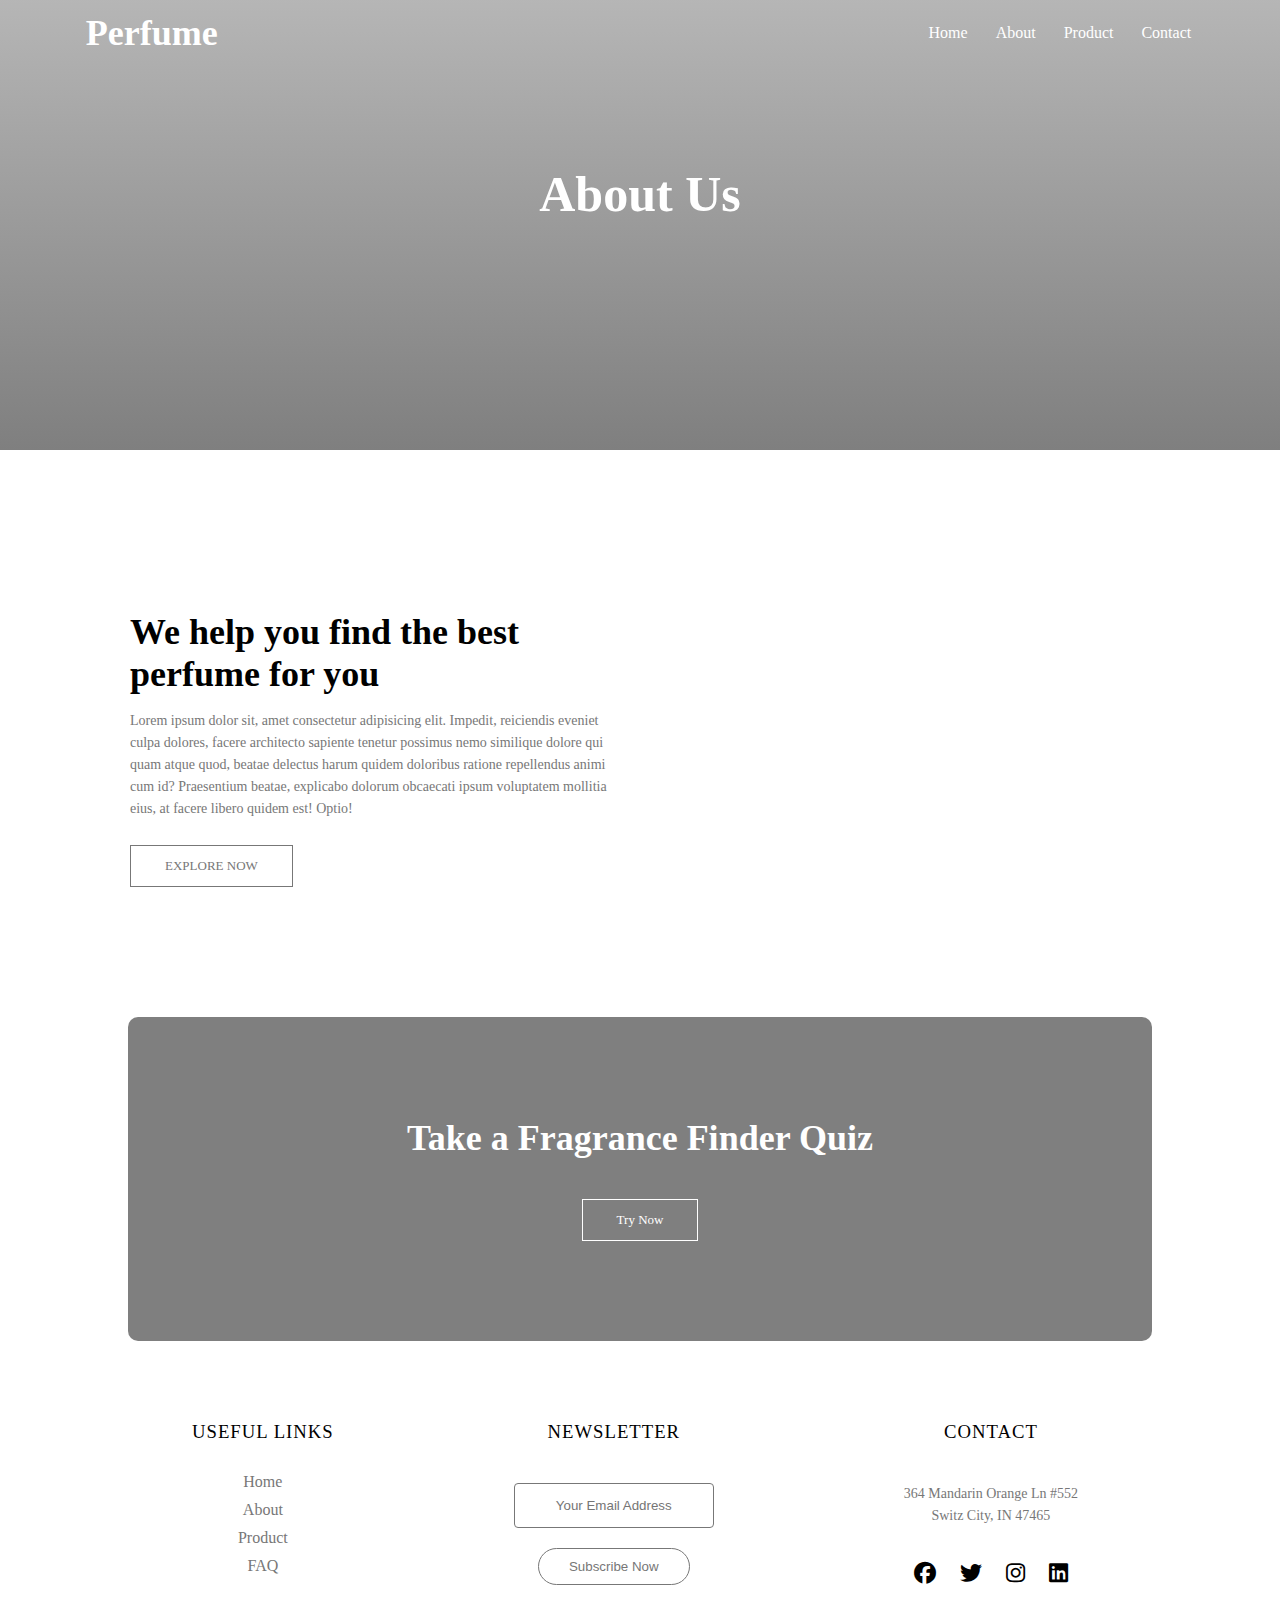
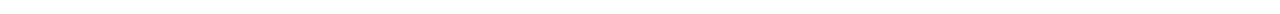
==== html/about.html @ 3b151867 "first commit" ====
<!DOCTYPE html>
<html lang="en">
<head>
  <meta charset="UTF-8">
  <meta name="viewport" content="width=device-width, initial-scale=1.0">
  <title>Document</title>

  
  <link rel="stylesheet" href="../css/style.css">
  <link rel="stylesheet" href="https://cdnjs.cloudflare.com/ajax/libs/font-awesome/6.4.2/css/all.min.css">
</head>
<body>
<!-- header -->
  <section class="sub-header">
    <nav>
      <h1 class="site-title"><a href="index.html" >Perfume</a></h1>
      <div class="nav-links" id="navLinks">
        <i class="fa-solid fa-xmark" onclick="hideMenu()"></i>
        <ul class="nav_ul">
          <li><a href="../index.html">Home</a></li>
          <li><a href="./about.html">About</a></li>
          <li><a href="">Product</a></li>
          <li><a href="">Contact</a></li>
            
          </ul>
      </div>
      
      <i class="fa-solid fa-bars" onclick="showMenu()"></i>


    </nav>
    <h1 class="about-title">About Us</h1>

  </section>
  <!-- about us content -->
  <section class="about">
    <div class="row">
      <div class="about-col">
        <h1>We help you find the best perfume for you
        </h1>
        <p>Lorem ipsum dolor sit, amet consectetur adipisicing elit. Impedit, reiciendis eveniet culpa dolores, facere architecto sapiente tenetur possimus nemo similique dolore qui quam atque quod, beatae delectus harum quidem doloribus ratione repellendus animi cum id? Praesentium beatae, explicabo dolorum obcaecati ipsum voluptatem mollitia eius, at facere libero quidem est! Optio!</p>
        <a href="" class="btn">EXPLORE NOW</a>
      </div>
      <div class="about-col">
        <img src="https://images.unsplash.com/photo-1637645380612-bfd37805442e?ixlib=rb-4.0.3&ixid=M3wxMjA3fDB8MHxzZWFyY2h8NTl8fHBlcmZ1bWUlMjBwaG90b3Nob290fGVufDB8MHwwfHx8MA%3D%3D&auto=format&fit=crop&w=800&q=60" alt="">
      </div>
    </div>

  </section>
  <section class="extra">
    <h1>Take a Fragrance Finder Quiz</h1>
    <a href="#" class="main-btn">Try Now</a>
  </section>

  <!-- footer -->
  <section class="footer">
    <div class="col-1">
      <h3>USEFUL LINKS</h3>
      <a href="../index.html">Home</a>
      <a href="./about.html">About</a>
      <a href="#">Product</a>
      <a href="#">FAQ</a>
    </div>
    <div class="col-2">
      <h3>NEWSLETTER</h3>
      <form action="">
        <input type="text" placeholder="Your Email Address">
        <br>
        <button type="submit">Subscribe Now</button>
      </form>
    </div>
    <div class="col-3">
      <h3>CONTACT</h3>
      <p>364 Mandarin Orange Ln #552<br>
        Switz City, IN 47465 </p>
        <div class="social-icon">
          <i class="fa-brands fa-facebook"></i>
          <i class="fa-brands fa-twitter"></i>
          <i class="fa-brands fa-instagram"></i>
          <i class="fa-brands fa-linkedin"></i>
        </div>
    </div>
  </section>


  <!-- javascript for toggle menu -->
  <script>

    let navLinks = document.getElementById("navLinks");
    function showMenu(){
      navLinks.style.right = "0";
    }
    function hideMenu(){
      navLinks.style.right = "-200px";
    }
  </script>
</body>
</html>
---- css/style.css ----
@charset "utf-8";
@import url('https://fonts.googleapis.com/css2?family=Abril+Fatface&family=Poppins:wght@400;500&display=swap');
*{
  margin: 0;
  padding: 0;
  box-sizing: border-box;
}
a{
  text-decoration: none;
  color: white;
}
.header{
  min-height: 100vh;
  width: 100%;
  background-image:linear-gradient(rgba(109, 109, 109, 0.1),rgba(0,0,0,0.1)), url(https://images.unsplash.com/photo-1611066529351-2b0c0754a7de?ixlib=rb-4.0.3&ixid=M3wxMjA3fDB8MHxzZWFyY2h8MTQ4fHxwZXJmdW1lfGVufDB8MHwwfHx8MA%3D%3D&auto=format&fit=crop&w=1400&q=60);
  background-position: center;
background-size: cover;
  position: relative;
}
nav{
  display: flex;
  padding: 2% 6%;
  justify-content: space-between;
  align-items: center;
  height: 65px;
  
}
.nav-links{
flex: 1;
text-align: right;


}
.nav-links ul li{
  list-style: none;
  display: inline-block;
  padding: 8px 12px;
  position: relative;
}
.site-title{
  width: 150px;
}


.text-box{
  width: 90%;
  color: white;
  position: absolute;
  top: 50%;
  left: 50%;
  transform: translate(-50%,-50%);
  text-align:left;
}
.text-box h1{
  text-align: left;
  font-size: 80px;
  margin-bottom: 50px;
  font-family: 'Abril Fatface', cursive;
}
.text-box p{
  margin: 10px 0 40px;
}
.main-btn{
  display: inline-block;
  text-decoration:none;
  color:white;
  border: 1px solid white;
  padding: 12px 34px;
  font-size: 13px;
  background: transparent;
  position: relative;
  cursor: pointer;
}
.main-btn:hover{
  background: white;
  color:black;
  transition: 1s;
}
nav .fa-solid{
  display: none;
}
.offer{
  width: 80%;
  margin: auto;
  text-align: center;
  padding-top: 100px;
}
h1{
  font-size: 36px;
  font-weight: 600;
}
p{
  color: #777;
  font-size: 14px;
  font-weight: 300;
  line-height: 22px;
  padding: 10px;

}
.row{
  margin-top: 5%;
  display: flex;
  justify-content: space-between;
}
.offer-col{
  flex-basis :31%;
  background:#fff3f3;
  border-radius: 10px;
  margin-bottom: 5%;
  padding: 20px 12px;
 transition: .5s;

}
h3{
  text-align: center;
  font-weight: 600;
  margin: 10px 0;
}
.offer-col:hover{
  box-shadow: 0 0 20px rgba(0, 0, 0, 0.3);
}
/* new */
.new{
  width: 80%;
  margin: auto;
  text-align: center;
  padding-top: 50px;
}
.new-col{
  flex-basis: 32%;
  margin-bottom: 30px;
  border-radius: 10px;
  height: 300px;
  overflow: hidden;
  position: relative;
  
}
.new-col img{
  width: 100%;
  height: 300px;
  object-fit: cover;

}
.layer{
  background:transparent;
  height: 100%;
  width: 100%;
  position: absolute;
  top: 0;
  left: 0;
  transition: 0.5s;
}
.layer h3{
  width: 100%;
  font-weight: 500;
  color: white;
  font-size: 26px;
  bottom: 0;
  left: 50%;
  transform: translateX(-50%);
  position: absolute;
  opacity: 0;
  transition:0.5s;
}
.layer:hover{
  background: rgba(0,  0, 0, 0.7);
}
.layer:hover h3{
  bottom: 49%;
  opacity:1
}
/* brands */
.brands{
  width: 80%;
  margin: auto;
  text-align: center;
  padding-top: 100px;
}
.brands-col{
  flex-basis: 31%;
  border-radius: 10px;
  margin-bottom: 5%;
  text-align: left;
}
.brands-img{
  height: 300px;

}
.brands-col img{
  width: 100%;
  height: 100%;
  border-radius: 10px;
  object-fit: cover;
}
/* testimonials */
.testimonials{
  width: 80%;
  margin: auto;
  padding-top: 100px;
  text-align: center;
}
.testimonial-col{
  flex-basis: 44%;
  border-radius: 10px;
  margin-bottom: 5%;
  text-align: left;
  background:#fff3f3 ;
  padding: 20px;
  cursor: pointer;
  display: flex;
  flex-wrap: wrap;
  justify-content: space-between;

}
.right{
  width: 78%;
}
.left{
  width: 20%;
  display: flex;
  justify-content: center;
}
.left img{
  height: 50px;
  width: 50px;
  border-radius: 50%;
  }
  .testimonial-col p{
    padding: 0;
  }
  .testimonial-col h3{
    margin-top: 15px;
    text-align-last: left;
  }
  .fa-star{
    color: #f44336;
  }
/* extra */
.extra{
  margin: 100px auto 50px;
  width: 80%;
  background-image:linear-gradient(rgba(0,0,0,0.5),rgba(0,0,0,0.5)),url("https://images.unsplash.com/photo-1626277890580-1924372c21fa?ixlib=rb-4.0.3&ixid=M3wxMjA3fDB8MHxzZWFyY2h8M3x8c2NlbnR8ZW58MHwwfDB8fHww&auto=format&fit=crop&w=1000&q=60") ;
  background-position: center;
  background-size: cover;
  border-radius: 10px;
  text-align: center;
  padding: 100px 0;
}
.extra h1{
  color: #fff;
  margin-bottom: 40px;
  padding: 0;
}
/* footer */
.footer{
  width: 70%;
  margin: auto;
  display: flex;
  padding: 20px 0;
}
.footer div{
  text-align: center;
}
.col-2{
  flex-grow: 2;
}
.footer div h3{
  font-weight: 300;
  margin-bottom: 30px;
  letter-spacing: 1px;
}
.col-1 a{
  display: block;
  color: #777;
  margin-bottom: 10px;
}
form input{
  width: 200px;
  height: 45px;
  border-radius: 4px;
  text-align: center;
  margin: 10px 0 20px;
  outline: none;
  border: #777 1px solid;
}
form button{
  background: transparent;
  border: #777 1px solid;
  border-radius: 30px;
  padding: 10px 30px;
  cursor: pointer;
  color: #777;
}
.social-icon{
  margin-top: 15px;
}
.social-icon i{
  font-size: 22px;
  margin: 10px;
  cursor: pointer;
}

/* about */
.sub-header{
  height: 50vh;
  width: 100%;
  background-image:linear-gradient(rgba(109, 109, 109, 0.5),rgba(0,0,0,0.5)), url(https://images.unsplash.com/photo-1682179329068-c2b92d996033?ixlib=rb-4.0.3&ixid=M3wxMjA3fDB8MHxzZWFyY2h8MTEwfHxzY2VudHxlbnwwfDB8MHx8fDA%3D&auto=format&fit=crop&w=800&q=60);
  background-position: center;
background-size: cover;
text-align: center;
color:#fff
  
}
.about{
  width: 80%;
  margin:auto;
  padding-top: 80px;
}
.about-title{
  margin-top: 100px;
  font-size: 50px;
}
.about-col{
  flex-basis: 48%;
  padding: 30px 2px;

}
.about-col img{
  width: 100%;
  border-radius: 10px;
}
.about-col h1{
  padding-top: 0;
}
.about-col p{
  padding:15px 0 25px;
}
.btn{
  display: inline-block;
  text-decoration:none;
  color:#777;
  border: 1px solid #777;
  padding: 12px 34px;
  font-size: 13px;
  background: transparent;
  position: relative;
  cursor: pointer;
  transition: .5s;
}
.btn:hover{
  background-color: #777;
  color: #fff;
}



@media(max-width:700px){
  .header{
    background-image:linear-gradient(rgba(109, 109, 109, 0.1),rgba(0,0,0,0.1)), url(https://images.unsplash.com/photo-1587304791144-7f3eb1a18d29?ixlib=rb-4.0.3&ixid=M3wxMjA3fDB8MHxzZWFyY2h8MjE4fHxwZXJmdW1lfGVufDB8MXwwfHx8MA%3D%3D&auto=format&fit=crop&w=800&q=60);
    background-position: center;
  background-size: cover;
    position: relative;
  }
  .text-box{
    text-align: center;
  }
  .text-box h1{
    text-align: center;
    font-size: 60px;
  }
  .nav-links ul li{
    display: block;
  
  }
  .nav-links ul li a{
    color: black;
  }
  .nav-links{
    position: absolute;
    background: #fff;
    height: 100vh;
    width: 200px;
    top: 0;
    right: -200px;
    text-align-last: left;
    z-index: 3;
    transition: .5s;
  }
  nav .fa-bars{
    display: block;
    color:white;
    margin: 10px;
    font-size: 22px;
    cursor: pointer;
  }
  nav .fa-xmark{
    display: block;
    color:black;
    margin: 10px;
    font-size: 22px;
    cursor: pointer;
  }
  .nav-links ul{
    padding: 30px;
  }
  .row{
    flex-direction: column;
  }
  .extra{
    margin: 50px auto 10px;
  }
  .footer{
    flex-direction: column;
  }
  .footer div h3{
    margin-bottom: 10px;
    font-size: 16px;
  }
  form input{
    margin: 10px 0 20px;
    width: 100px;
    height: 20px;
    font-size: 8px;
  }
  form button{
    padding: 10px 10px;
    font-size: 8px;
  }
  .col-1, .col-2, .col-3{
margin-bottom: 10px;
  }
  .col-1 a{
    font-size: 12px;
    margin-bottom: 5px;
  }
  .col-3 p{
    font-size: 12px;
  }
  .social-icon i{
    font-size: 16px;
  }
}
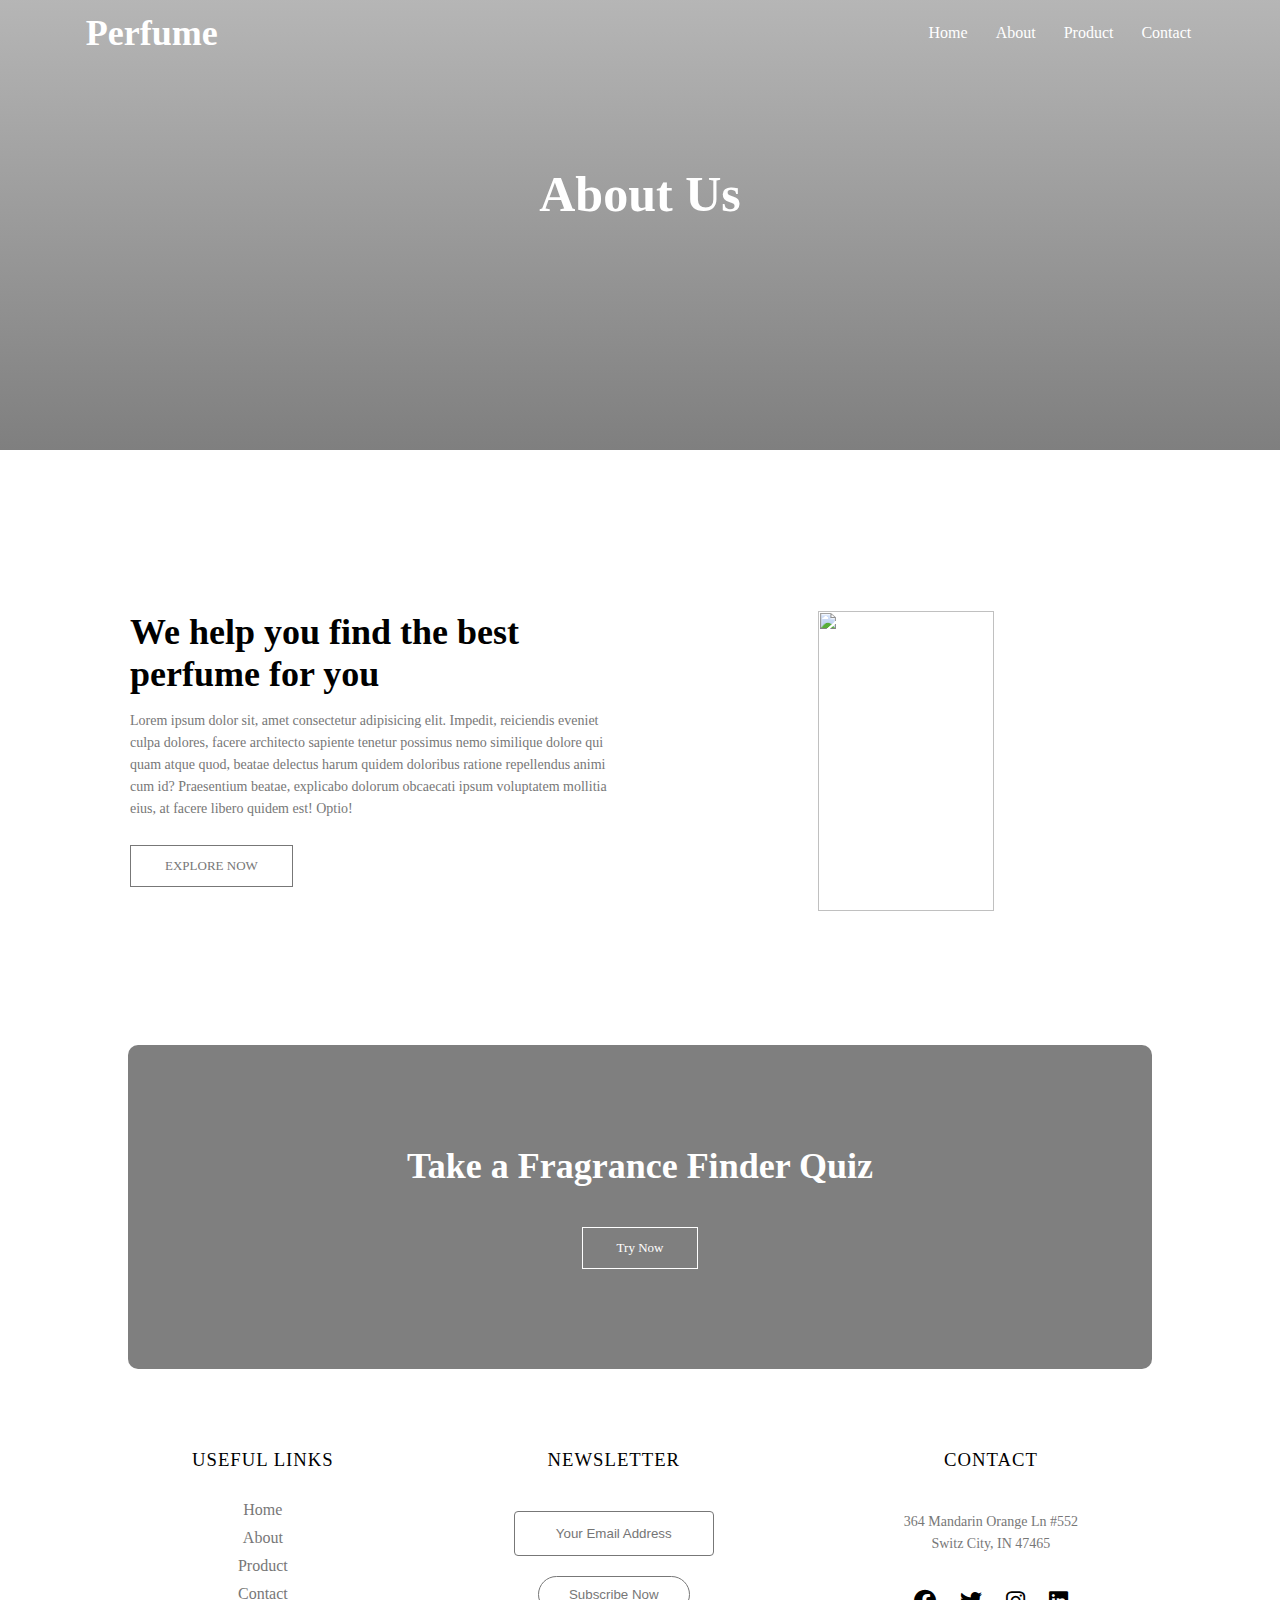
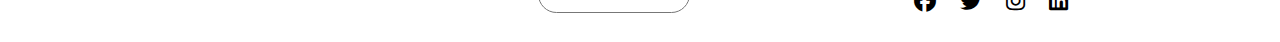
==== commit a9ee6009: "new commit" ====
--- a/html/about.html
+++ b/html/about.html
@@ -19,8 +19,8 @@
         <ul class="nav_ul">
           <li><a href="../index.html">Home</a></li>
           <li><a href="./about.html">About</a></li>
-          <li><a href="">Product</a></li>
-          <li><a href="">Contact</a></li>
+          <li><a href="./product.html">Product</a></li>
+          <li><a href="./contact.html">Contact</a></li>
             
           </ul>
       </div>
@@ -41,15 +41,15 @@
         <p>Lorem ipsum dolor sit, amet consectetur adipisicing elit. Impedit, reiciendis eveniet culpa dolores, facere architecto sapiente tenetur possimus nemo similique dolore qui quam atque quod, beatae delectus harum quidem doloribus ratione repellendus animi cum id? Praesentium beatae, explicabo dolorum obcaecati ipsum voluptatem mollitia eius, at facere libero quidem est! Optio!</p>
         <a href="" class="btn">EXPLORE NOW</a>
       </div>
-      <div class="about-col">
-        <img src="https://images.unsplash.com/photo-1637645380612-bfd37805442e?ixlib=rb-4.0.3&ixid=M3wxMjA3fDB8MHxzZWFyY2h8NTl8fHBlcmZ1bWUlMjBwaG90b3Nob290fGVufDB8MHwwfHx8MA%3D%3D&auto=format&fit=crop&w=800&q=60" alt="">
+      <div class="about-col center">
+        <img src="https://i.pinimg.com/474x/fb/1d/25/fb1d25f833fe83610f1ec4422959be9c.jpg" alt="">
       </div>
     </div>
 
   </section>
   <section class="extra">
     <h1>Take a Fragrance Finder Quiz</h1>
-    <a href="#" class="main-btn">Try Now</a>
+    <a href="https://www.sephora.com/ca/en/beauty/fragrance-gift-guide" class="main-btn" target="_blank">Try Now</a>
   </section>
 
   <!-- footer -->
@@ -58,8 +58,8 @@
       <h3>USEFUL LINKS</h3>
       <a href="../index.html">Home</a>
       <a href="./about.html">About</a>
-      <a href="#">Product</a>
-      <a href="#">FAQ</a>
+      <a href="./product.html">Product</a>
+      <a href="./contact.html">Contact</a>
     </div>
     <div class="col-2">
       <h3>NEWSLETTER</h3>
--- a/css/style.css
+++ b/css/style.css
@@ -114,7 +114,7 @@
 h3{
   text-align: center;
   font-weight: 600;
-  margin: 10px 0;
+  margin: 10px 0 0;
 }
 .offer-col:hover{
   box-shadow: 0 0 20px rgba(0, 0, 0, 0.3);
@@ -192,6 +192,12 @@
   border-radius: 10px;
   object-fit: cover;
 }
+.brands-col p ,.brands-col h3{
+  text-align-last: left;
+}
+.brands-col p{
+  padding: 10px 0;
+}
 /* testimonials */
 .testimonials{
   width: 80%;
@@ -325,9 +331,11 @@
   padding: 30px 2px;
 
 }
+
 .about-col img{
-  width: 100%;
-  border-radius: 10px;
+  border-radius: 10px;
+  width: 60%;
+  height: 300px;
 }
 .about-col h1{
   padding-top: 0;
@@ -351,7 +359,119 @@
   background-color: #777;
   color: #fff;
 }
-
+/* contact us */
+.location{
+  width: 80%;
+  margin:auto;
+  padding: 80px 0;
+}
+.location iframe{
+  width: 100%;
+}
+.contact-us{
+  width: 80%;
+  margin:auto;
+}
+.contact-col{
+  flex-basis: 48%;
+  margin-bottom: 30px;
+}
+.contact-col div{
+  display: flex;
+  align-items: center;
+  margin-bottom: 40px;
+}
+.contact-col div .fa-solid{
+  font-size: 28px;
+  color: #f44336;
+  margin: 10px;
+  margin-right: 30px;
+}
+.contact-col div p{
+  padding: 0;
+}
+.contact-col div h5{
+font-size: 20px;
+margin-bottom: 5px;
+color:#555;
+font-weight: 400;
+
+}
+.contact-col input,.contact-col textarea{
+  width: 100%;
+  padding: 15px;
+  margin-top: 0;
+  margin-bottom: 17px;
+  border-radius: 0;
+  outline: none;
+}
+.contact-col .btn{
+  border-radius: 0;
+}
+/* product */
+.product-about{
+  width: 80%;
+  margin:auto;
+  padding-top: 40px;
+}
+.product-about-col{
+  flex-basis: 48%;
+  padding: 30px 2px;
+
+}
+.center{
+  text-align: center;
+}
+.product-about-col img{
+  border-radius: 10px;
+  width: 80%;
+  height: 300px;
+}
+.product-about-col h1{
+  padding-top: 0;
+}
+.product-about-col p{
+  padding:15px 0 25px;
+}
+/* seller */
+.seller{
+  width: 80%;
+  margin: auto;
+  text-align: center;
+  padding-top: 100px;
+}
+.seller-col{
+  flex-basis: 31%;
+  border-radius: 10px;
+  margin-bottom: 5%;
+  text-align: left;
+}
+.seller-col p ,.seller-col h3{
+  text-align-last: left;
+}
+.desc{
+  padding: 10px 0;
+}
+.seller-img{
+  height: 300px;
+
+}
+.seller-col img{
+  width: 100%;
+  height: 100%;
+  border-radius: 10px;
+  object-fit: cover;
+}
+.amount{
+  padding: 0;
+  font-weight: bold;
+  color: #000;
+}
+.price{
+  padding: 0;
+  font-weight: bold;
+  color: #000;
+}
 
 
 @media(max-width:700px){
@@ -376,7 +496,7 @@
     color: black;
   }
   .nav-links{
-    position: absolute;
+    position: fixed;
     background: #fff;
     height: 100vh;
     width: 200px;
@@ -439,4 +559,8 @@
   .social-icon i{
     font-size: 16px;
   }
+  /* about */
+  .about-col img{
+    width: 90%;
+  }
 }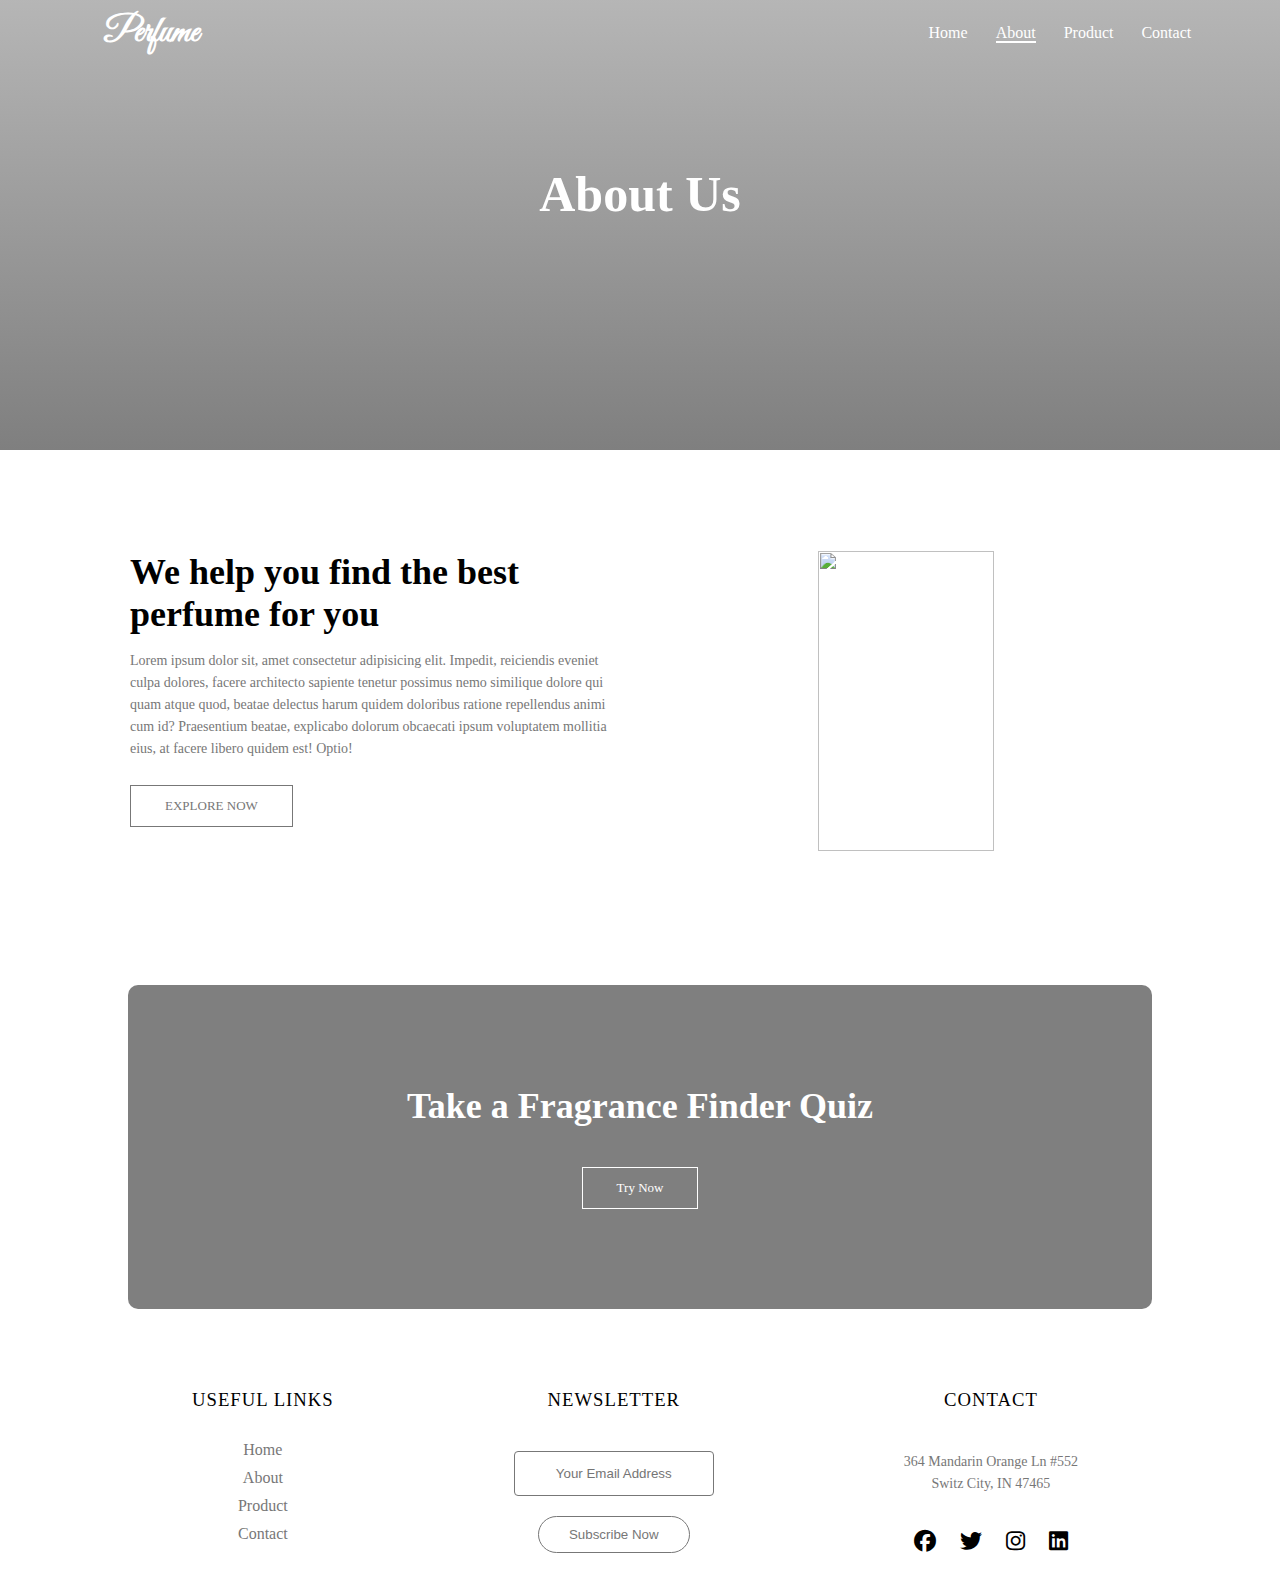
==== commit 60ef846f: "add js event" ====
--- a/html/about.html
+++ b/html/about.html
@@ -93,6 +93,16 @@
     function hideMenu(){
       navLinks.style.right = "-200px";
     }
+    var currentURL = window.location.href;
+
+var navLink = document.querySelectorAll('nav ul li a');
+
+
+for (var i = 0; i < navLink.length; i++) {
+  if (navLink[i].href === currentURL) {
+    navLink[i].classList.add('current-page'); 
+  }
+}
   </script>
 </body>
 </html>--- a/css/style.css
+++ b/css/style.css
@@ -1,5 +1,5 @@
 @charset "utf-8";
-@import url('https://fonts.googleapis.com/css2?family=Abril+Fatface&family=Poppins:wght@400;500&display=swap');
+ @import url('https://fonts.googleapis.com/css2?family=Abril+Fatface&family=Great+Vibes&family=Poppins:wght@400;500&display=swap');
 *{
   margin: 0;
   padding: 0;
@@ -39,6 +39,7 @@
 }
 .site-title{
   width: 150px;
+  font-family: 'Great Vibes', cursive;
 }
 
 
@@ -85,6 +86,9 @@
   text-align: center;
   padding-top: 100px;
 }
+.current-page{
+  border-bottom: #fff 2px solid;
+}
 h1{
   font-size: 36px;
   font-weight: 600;
@@ -320,7 +324,7 @@
 .about{
   width: 80%;
   margin:auto;
-  padding-top: 80px;
+  padding-top: 20px;
 }
 .about-title{
   margin-top: 100px;
@@ -523,8 +527,20 @@
   .nav-links ul{
     padding: 30px;
   }
+  .current-page{
+    border-bottom: #000 2px solid;
+  }
+  .offer{
+    padding-top: 50px;
+  }
   .row{
     flex-direction: column;
+  }
+  .testimonials{
+    padding-top: 50px;
+  }
+  .brands{
+    padding-top: 50px;
   }
   .extra{
     margin: 50px auto 10px;
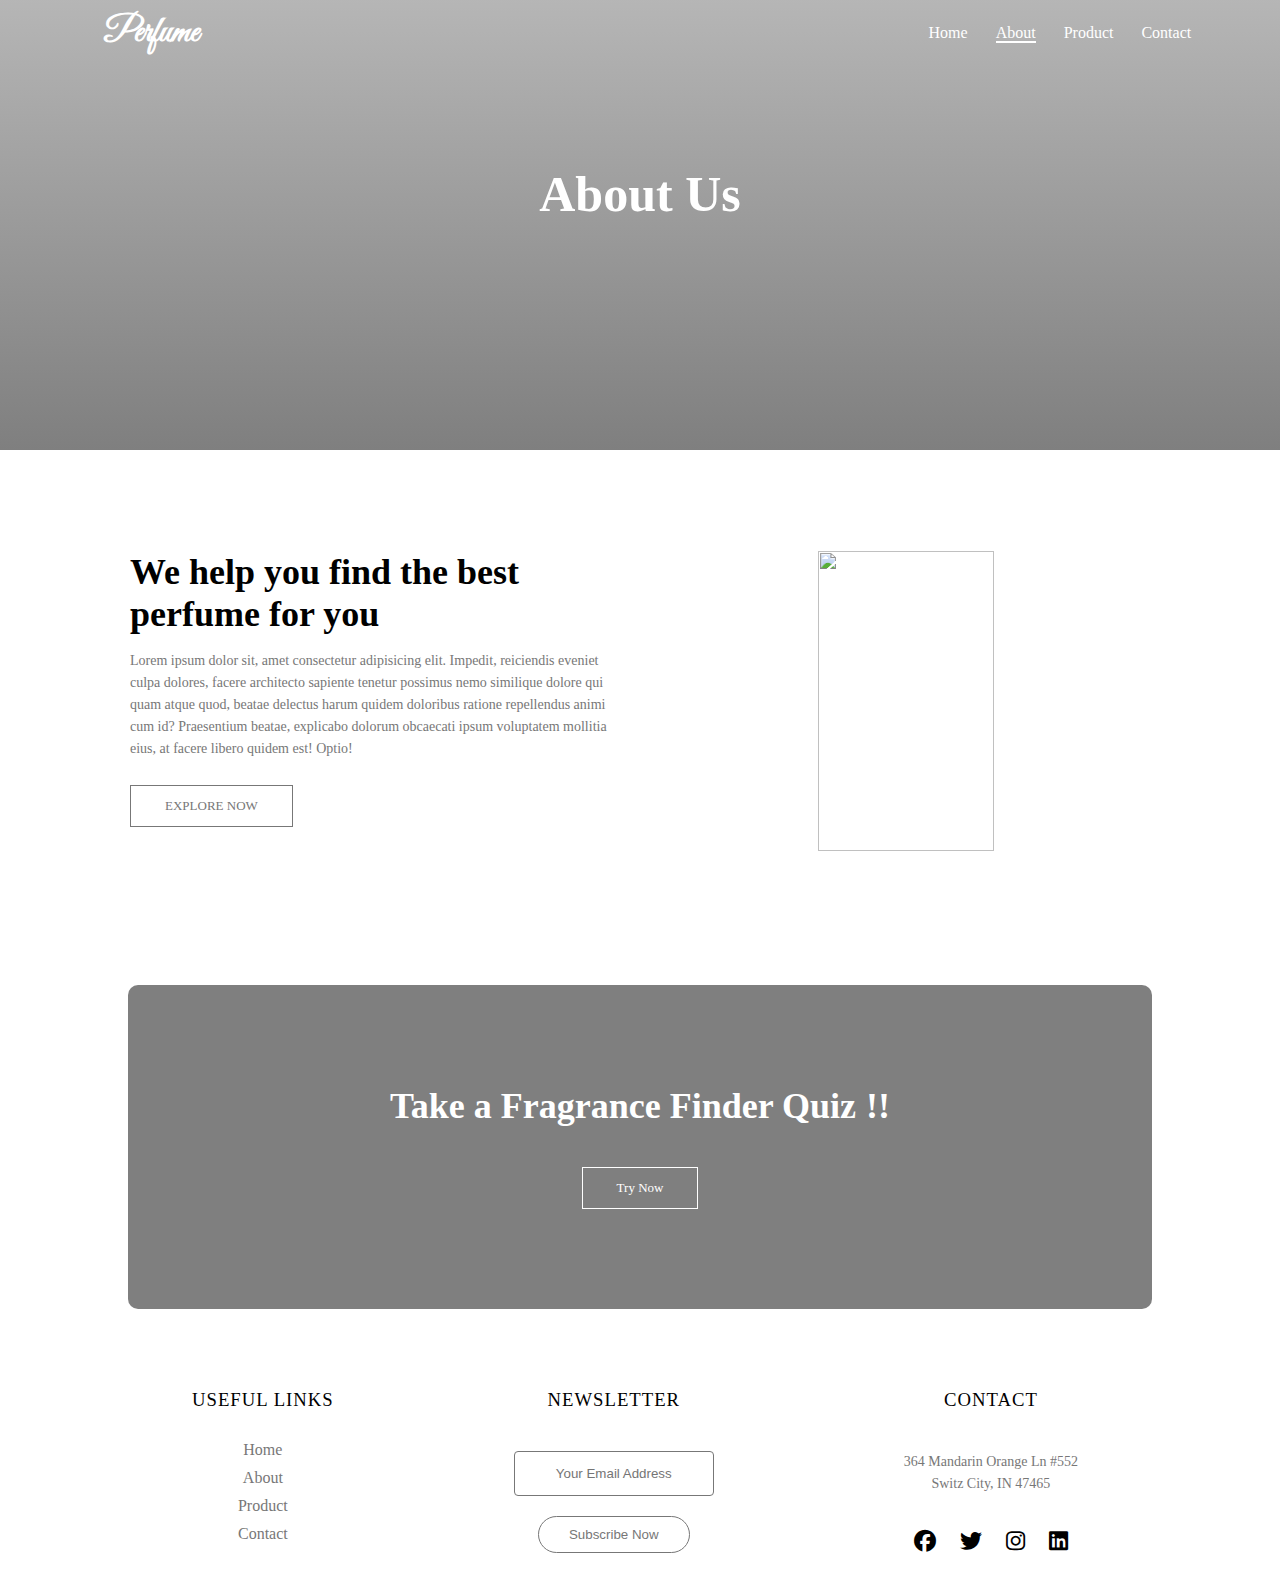
==== commit a72730db: "comment out" ====
--- a/html/about.html
+++ b/html/about.html
@@ -47,6 +47,7 @@
     </div>
 
   </section>
+  <!-- extra section -->
   <section class="extra">
     <h1>Take a Fragrance Finder Quiz</h1>
     <a href="https://www.sephora.com/ca/en/beauty/fragrance-gift-guide" class="main-btn" target="_blank">Try Now</a>
@@ -83,26 +84,25 @@
   </section>
 
 
-  <!-- javascript for toggle menu -->
   <script>
-
+    // hamburger menu
     let navLinks = document.getElementById("navLinks");
-    function showMenu(){
+    function showMenu() {
       navLinks.style.right = "0";
     }
-    function hideMenu(){
+    function hideMenu() {
       navLinks.style.right = "-200px";
     }
+    //highlight current nav page
     var currentURL = window.location.href;
 
-var navLink = document.querySelectorAll('nav ul li a');
+    var navLink = document.querySelectorAll("nav ul li a");
 
-
-for (var i = 0; i < navLink.length; i++) {
-  if (navLink[i].href === currentURL) {
-    navLink[i].classList.add('current-page'); 
-  }
-}
+    for (var i = 0; i < navLink.length; i++) {
+      if (navLink[i].href === currentURL) {
+        navLink[i].classList.add("current-page");
+      }
+    }
   </script>
 </body>
 </html>--- a/css/style.css
+++ b/css/style.css
@@ -1,70 +1,119 @@
 @charset "utf-8";
- @import url('https://fonts.googleapis.com/css2?family=Abril+Fatface&family=Great+Vibes&family=Poppins:wght@400;500&display=swap');
-*{
+@import url("https://fonts.googleapis.com/css2?family=Abril+Fatface&family=Great+Vibes&family=Poppins:wght@400;500&display=swap");
+* {
   margin: 0;
   padding: 0;
   box-sizing: border-box;
 }
-a{
+/* common */
+:root {
+  --main-color: white;
+  --background-color: white;
+  --section-width: 80%;
+  --padding-top-m: 50px;
+}
+a {
   text-decoration: none;
-  color: white;
-}
-.header{
+  color: var(--main-color);
+}
+h1 {
+  font-size: 36px;
+  font-weight: 600;
+}
+h3 {
+  text-align: center;
+  font-weight: 600;
+  margin: 10px 0 0;
+}
+p {
+  color: #777;
+  font-size: 14px;
+  font-weight: 300;
+  line-height: 22px;
+  padding: 10px;
+}
+.row {
+  margin-top: 5%;
+  display: flex;
+  justify-content: space-between;
+}
+/* common header-title */
+.about-title {
+  margin-top: 100px;
+  font-size: 50px;
+  animation: title-fade-in 3s ease 0s 1 normal running forwards;
+}
+
+@keyframes title-fade-in {
+  0% {
+    opacity: 0;
+  }
+  100% {
+    opacity: 1;
+  }
+}
+
+.about-title:hover {
+  animation-play-state: paused;
+}
+
+/* header section */
+.header {
   min-height: 100vh;
   width: 100%;
-  background-image:linear-gradient(rgba(109, 109, 109, 0.1),rgba(0,0,0,0.1)), url(https://images.unsplash.com/photo-1611066529351-2b0c0754a7de?ixlib=rb-4.0.3&ixid=M3wxMjA3fDB8MHxzZWFyY2h8MTQ4fHxwZXJmdW1lfGVufDB8MHwwfHx8MA%3D%3D&auto=format&fit=crop&w=1400&q=60);
+  background-image: url(https://images.unsplash.com/photo-1611066529351-2b0c0754a7de?ixlib=rb-4.0.3&ixid=M3wxMjA3fDB8MHxzZWFyY2h8MTQ4fHxwZXJmdW1lfGVufDB8MHwwfHx8MA%3D%3D&auto=format&fit=crop&w=1400&q=60);
   background-position: center;
-background-size: cover;
+  background-size: cover;
   position: relative;
 }
-nav{
+
+nav {
   display: flex;
   padding: 2% 6%;
   justify-content: space-between;
   align-items: center;
   height: 65px;
-  
-}
-.nav-links{
-flex: 1;
-text-align: right;
-
-
-}
-.nav-links ul li{
+}
+.nav-links {
+  flex: 1;
+  text-align: right;
+}
+.nav-links ul li {
   list-style: none;
   display: inline-block;
   padding: 8px 12px;
   position: relative;
 }
-.site-title{
+.current-page {
+  border-bottom: #fff 2px solid;
+}
+.site-title {
   width: 150px;
-  font-family: 'Great Vibes', cursive;
-}
-
-
-.text-box{
+  font-family: "Great Vibes", cursive;
+}
+
+.text-box {
   width: 90%;
-  color: white;
+  color: var(--main-color);
   position: absolute;
   top: 50%;
   left: 50%;
-  transform: translate(-50%,-50%);
-  text-align:left;
-}
-.text-box h1{
+  transform: translate(-50%, -50%);
+  text-align: left;
+}
+.text-box h1 {
   text-align: left;
   font-size: 80px;
   margin-bottom: 50px;
-  font-family: 'Abril Fatface', cursive;
-}
-.text-box p{
+  font-family: "Abril Fatface", cursive;
+}
+.text-box p {
   margin: 10px 0 40px;
 }
-.main-btn{
+.main-btn {
   display: inline-block;
-  text-decoration:none;
-  color:white;
+  text-decoration: none;
+  color: var(--main-color);
   border: 1px solid white;
   padding: 12px 34px;
   font-size: 13px;
@@ -72,81 +121,56 @@
   position: relative;
   cursor: pointer;
 }
-.main-btn:hover{
-  background: white;
-  color:black;
+.main-btn:hover {
+  background: var(--background-color);
+  color: black;
   transition: 1s;
 }
-nav .fa-solid{
+nav .fa-solid {
   display: none;
 }
-.offer{
+/* offer section */
+.offer {
   width: 80%;
   margin: auto;
   text-align: center;
   padding-top: 100px;
 }
-.current-page{
-  border-bottom: #fff 2px solid;
-}
-h1{
-  font-size: 36px;
-  font-weight: 600;
-}
-p{
-  color: #777;
-  font-size: 14px;
-  font-weight: 300;
-  line-height: 22px;
-  padding: 10px;
-
-}
-.row{
-  margin-top: 5%;
-  display: flex;
-  justify-content: space-between;
-}
-.offer-col{
-  flex-basis :31%;
-  background:#fff3f3;
+
+.offer-col {
+  flex-basis: 31%;
+  background: #fff3f3;
   border-radius: 10px;
   margin-bottom: 5%;
   padding: 20px 12px;
- transition: .5s;
-
-}
-h3{
-  text-align: center;
-  font-weight: 600;
-  margin: 10px 0 0;
-}
-.offer-col:hover{
+  transition: 0.5s;
+}
+
+.offer-col:hover {
   box-shadow: 0 0 20px rgba(0, 0, 0, 0.3);
 }
 /* new */
-.new{
-  width: 80%;
+.new {
+  width: var(--section-width);
   margin: auto;
   text-align: center;
   padding-top: 50px;
 }
-.new-col{
+.new-col {
   flex-basis: 32%;
   margin-bottom: 30px;
   border-radius: 10px;
   height: 300px;
   overflow: hidden;
   position: relative;
-  
-}
-.new-col img{
+}
+.new-col img {
   width: 100%;
   height: 300px;
   object-fit: cover;
-
-}
-.layer{
-  background:transparent;
+}
+.layer {
+  background: transparent;
   height: 100%;
   width: 100%;
   position: absolute;
@@ -154,137 +178,147 @@
   left: 0;
   transition: 0.5s;
 }
-.layer h3{
+.layer h3 {
   width: 100%;
   font-weight: 500;
-  color: white;
+  color: var(--main-color);
   font-size: 26px;
   bottom: 0;
   left: 50%;
   transform: translateX(-50%);
   position: absolute;
   opacity: 0;
-  transition:0.5s;
-}
-.layer:hover{
-  background: rgba(0,  0, 0, 0.7);
-}
-.layer:hover h3{
+  transition: 0.5s;
+}
+.layer:hover {
+  background: rgba(0, 0, 0, 0.7);
+}
+.layer:hover h3 {
   bottom: 49%;
-  opacity:1
+  opacity: 1;
 }
 /* brands */
-.brands{
-  width: 80%;
+.brands {
+  width: var(--section-width);
   margin: auto;
   text-align: center;
   padding-top: 100px;
 }
-.brands-col{
+.brands-col {
   flex-basis: 31%;
   border-radius: 10px;
   margin-bottom: 5%;
   text-align: left;
 }
-.brands-img{
+.brands-img {
   height: 300px;
-
-}
-.brands-col img{
+}
+.brands-col img {
   width: 100%;
   height: 100%;
   border-radius: 10px;
   object-fit: cover;
 }
-.brands-col p ,.brands-col h3{
+.brands-col p,
+.brands-col h3 {
   text-align-last: left;
 }
-.brands-col p{
+.brands-col p {
   padding: 10px 0;
 }
 /* testimonials */
-.testimonials{
-  width: 80%;
+.testimonials {
+  width: var(--section-width);
   margin: auto;
   padding-top: 100px;
   text-align: center;
 }
-.testimonial-col{
-  flex-basis: 44%;
+.grid {
+  margin-top: 5%;
+  display: grid;
+  gap: 50px;
+  grid-template-columns: repeat(auto-fit, minmax(271px, 1fr));
+}
+.testimonial-col {
   border-radius: 10px;
   margin-bottom: 5%;
   text-align: left;
-  background:#fff3f3 ;
+  background: #fff3f3;
   padding: 20px;
   cursor: pointer;
   display: flex;
   flex-wrap: wrap;
   justify-content: space-between;
-
-}
-.right{
+}
+.right {
   width: 78%;
 }
-.left{
+.left {
   width: 20%;
   display: flex;
   justify-content: center;
 }
-.left img{
+.left img {
   height: 50px;
   width: 50px;
   border-radius: 50%;
-  }
-  .testimonial-col p{
-    padding: 0;
-  }
-  .testimonial-col h3{
-    margin-top: 15px;
-    text-align-last: left;
-  }
-  .fa-star{
-    color: #f44336;
-  }
+}
+.testimonial-col p {
+  padding: 0;
+}
+.testimonial-col h3 {
+  margin-top: 15px;
+  text-align-last: left;
+}
+.fa-star {
+  color: #f44336;
+}
 /* extra */
-.extra{
+.extra {
   margin: 100px auto 50px;
-  width: 80%;
-  background-image:linear-gradient(rgba(0,0,0,0.5),rgba(0,0,0,0.5)),url("https://images.unsplash.com/photo-1626277890580-1924372c21fa?ixlib=rb-4.0.3&ixid=M3wxMjA3fDB8MHxzZWFyY2h8M3x8c2NlbnR8ZW58MHwwfDB8fHww&auto=format&fit=crop&w=1000&q=60") ;
+  width: var(--section-width);
+  background-image: linear-gradient(rgba(0, 0, 0, 0.5), rgba(0, 0, 0, 0.5)),
+    url("https://images.unsplash.com/photo-1626277890580-1924372c21fa?ixlib=rb-4.0.3&ixid=M3wxMjA3fDB8MHxzZWFyY2h8M3x8c2NlbnR8ZW58MHwwfDB8fHww&auto=format&fit=crop&w=1000&q=60");
   background-position: center;
   background-size: cover;
   border-radius: 10px;
   text-align: center;
   padding: 100px 0;
 }
-.extra h1{
-  color: #fff;
+.extra h1 {
+  color: var(--main-color);
   margin-bottom: 40px;
   padding: 0;
 }
+.extra h1::after {
+  content: "!!";
+  margin-left: 10px;
+}
+
 /* footer */
-.footer{
+.footer {
   width: 70%;
   margin: auto;
   display: flex;
   padding: 20px 0;
 }
-.footer div{
-  text-align: center;
-}
-.col-2{
+.footer div {
+  text-align: center;
+}
+.col-2 {
   flex-grow: 2;
 }
-.footer div h3{
+.footer div h3 {
   font-weight: 300;
   margin-bottom: 30px;
   letter-spacing: 1px;
 }
-.col-1 a{
+.col-1 a {
   display: block;
   color: #777;
   margin-bottom: 10px;
 }
-form input{
+form input {
   width: 200px;
   height: 45px;
   border-radius: 4px;
@@ -293,7 +327,7 @@
   outline: none;
   border: #777 1px solid;
 }
-form button{
+form button {
   background: transparent;
   border: #777 1px solid;
   border-radius: 30px;
@@ -301,107 +335,106 @@
   cursor: pointer;
   color: #777;
 }
-.social-icon{
+.social-icon {
   margin-top: 15px;
 }
-.social-icon i{
+.social-icon i {
   font-size: 22px;
   margin: 10px;
   cursor: pointer;
 }
 
-/* about */
-.sub-header{
+/* about.html */
+.sub-header {
   height: 50vh;
   width: 100%;
-  background-image:linear-gradient(rgba(109, 109, 109, 0.5),rgba(0,0,0,0.5)), url(https://images.unsplash.com/photo-1682179329068-c2b92d996033?ixlib=rb-4.0.3&ixid=M3wxMjA3fDB8MHxzZWFyY2h8MTEwfHxzY2VudHxlbnwwfDB8MHx8fDA%3D&auto=format&fit=crop&w=800&q=60);
+  background-image: linear-gradient(
+      rgba(109, 109, 109, 0.5),
+      rgba(0, 0, 0, 0.5)
+    ),
+    url(https://images.unsplash.com/photo-1682179329068-c2b92d996033?ixlib=rb-4.0.3&ixid=M3wxMjA3fDB8MHxzZWFyY2h8MTEwfHxzY2VudHxlbnwwfDB8MHx8fDA%3D&auto=format&fit=crop&w=800&q=60);
   background-position: center;
-background-size: cover;
-text-align: center;
-color:#fff
-  
-}
-.about{
-  width: 80%;
-  margin:auto;
+  background-size: cover;
+  text-align: center;
+  color: var(--main-color);
+}
+.about {
+  width: var(--section-width);
+  margin: auto;
   padding-top: 20px;
 }
-.about-title{
-  margin-top: 100px;
-  font-size: 50px;
-}
-.about-col{
+
+.about-col {
   flex-basis: 48%;
   padding: 30px 2px;
-
-}
-
-.about-col img{
+}
+
+.about-col img {
   border-radius: 10px;
   width: 60%;
   height: 300px;
 }
-.about-col h1{
+.about-col h1 {
   padding-top: 0;
 }
-.about-col p{
-  padding:15px 0 25px;
-}
-.btn{
+.about-col p {
+  padding: 15px 0 25px;
+}
+.btn {
   display: inline-block;
-  text-decoration:none;
-  color:#777;
+  text-decoration: none;
+  color: #777;
   border: 1px solid #777;
   padding: 12px 34px;
   font-size: 13px;
   background: transparent;
   position: relative;
   cursor: pointer;
-  transition: .5s;
-}
-.btn:hover{
+  transition: 0.5s;
+}
+.btn:hover {
   background-color: #777;
   color: #fff;
 }
-/* contact us */
-.location{
-  width: 80%;
-  margin:auto;
+/* contact us page */
+.location {
+  width: var(--section-width);
+  margin: auto;
   padding: 80px 0;
 }
-.location iframe{
-  width: 100%;
-}
-.contact-us{
-  width: 80%;
-  margin:auto;
-}
-.contact-col{
+.location iframe {
+  width: 100%;
+}
+.contact-us {
+  width: var(--section-width);
+  margin: auto;
+}
+.contact-col {
   flex-basis: 48%;
   margin-bottom: 30px;
 }
-.contact-col div{
+.contact-col div {
   display: flex;
   align-items: center;
   margin-bottom: 40px;
 }
-.contact-col div .fa-solid{
+.contact-col div .fa-solid {
   font-size: 28px;
   color: #f44336;
   margin: 10px;
   margin-right: 30px;
 }
-.contact-col div p{
+.contact-col div p {
   padding: 0;
 }
-.contact-col div h5{
-font-size: 20px;
-margin-bottom: 5px;
-color:#555;
-font-weight: 400;
-
-}
-.contact-col input,.contact-col textarea{
+.contact-col div h5 {
+  font-size: 20px;
+  margin-bottom: 5px;
+  color: #555;
+  font-weight: 400;
+}
+.contact-col input,
+.contact-col textarea {
   width: 100%;
   padding: 15px;
   margin-top: 0;
@@ -409,97 +442,104 @@
   border-radius: 0;
   outline: none;
 }
-.contact-col .btn{
+.contact-col .btn {
   border-radius: 0;
 }
-/* product */
-.product-about{
-  width: 80%;
-  margin:auto;
+/* product html */
+/* product section */
+.product-about {
+  width: var(--section-width);
+  margin: auto;
   padding-top: 40px;
 }
-.product-about-col{
+.product-about-col {
   flex-basis: 48%;
   padding: 30px 2px;
-
-}
-.center{
-  text-align: center;
-}
-.product-about-col img{
+}
+.center {
+  text-align: center;
+}
+.product-about-col img {
   border-radius: 10px;
   width: 80%;
   height: 300px;
 }
-.product-about-col h1{
+.product-about-col h1 {
   padding-top: 0;
 }
-.product-about-col p{
-  padding:15px 0 25px;
+.product-about-col p {
+  padding: 15px 0 25px;
 }
 /* seller */
-.seller{
-  width: 80%;
+.seller {
+  width: var(--section-width);
   margin: auto;
   text-align: center;
   padding-top: 100px;
 }
-.seller-col{
+.seller-col {
   flex-basis: 31%;
   border-radius: 10px;
   margin-bottom: 5%;
   text-align: left;
 }
-.seller-col p ,.seller-col h3{
+.seller-col p,
+.seller-col h3 {
   text-align-last: left;
 }
-.desc{
+.desc {
   padding: 10px 0;
 }
-.seller-img{
+.seller-img {
   height: 300px;
-
-}
-.seller-col img{
+}
+.seller-col img {
   width: 100%;
   height: 100%;
   border-radius: 10px;
   object-fit: cover;
 }
-.amount{
+.amount {
   padding: 0;
   font-weight: bold;
   color: #000;
 }
-.price{
+.price {
   padding: 0;
   font-weight: bold;
   color: #000;
 }
 
-
-@media(max-width:700px){
-  .header{
-    background-image:linear-gradient(rgba(109, 109, 109, 0.1),rgba(0,0,0,0.1)), url(https://images.unsplash.com/photo-1587304791144-7f3eb1a18d29?ixlib=rb-4.0.3&ixid=M3wxMjA3fDB8MHxzZWFyY2h8MjE4fHxwZXJmdW1lfGVufDB8MXwwfHx8MA%3D%3D&auto=format&fit=crop&w=800&q=60);
+@media (max-width: 700px) {
+  /* common */
+  .row {
+    flex-direction: column;
+  }
+  /* header section */
+  .header {
+    background-image: linear-gradient(
+        rgba(109, 109, 109, 0.1),
+        rgba(0, 0, 0, 0.1)
+      ),
+      url(https://images.unsplash.com/photo-1587304791144-7f3eb1a18d29?ixlib=rb-4.0.3&ixid=M3wxMjA3fDB8MHxzZWFyY2h8MjE4fHxwZXJmdW1lfGVufDB8MXwwfHx8MA%3D%3D&auto=format&fit=crop&w=800&q=60);
     background-position: center;
-  background-size: cover;
+    background-size: cover;
     position: relative;
   }
-  .text-box{
+  .text-box {
     text-align: center;
   }
-  .text-box h1{
+  .text-box h1 {
     text-align: center;
     font-size: 60px;
   }
-  .nav-links ul li{
+  .nav-links ul li {
     display: block;
-  
-  }
-  .nav-links ul li a{
+  }
+  .nav-links ul li a {
     color: black;
   }
-  .nav-links{
+  .nav-links {
     position: fixed;
     background: #fff;
     height: 100vh;
@@ -508,75 +548,77 @@
     right: -200px;
     text-align-last: left;
     z-index: 3;
-    transition: .5s;
-  }
-  nav .fa-bars{
+    transition: 0.5s;
+  }
+  nav .fa-bars {
     display: block;
-    color:white;
+    color: var(--main-color);
     margin: 10px;
     font-size: 22px;
     cursor: pointer;
   }
-  nav .fa-xmark{
+  nav .fa-xmark {
     display: block;
-    color:black;
+    color: black;
     margin: 10px;
     font-size: 22px;
     cursor: pointer;
   }
-  .nav-links ul{
+  .nav-links ul {
     padding: 30px;
   }
-  .current-page{
+  .current-page {
     border-bottom: #000 2px solid;
   }
-  .offer{
-    padding-top: 50px;
-  }
-  .row{
+  /* padding variable */
+  .offer,
+  .brands,
+  .testimonials {
+    padding-top: var(--padding-top-m);
+  }
+  /* testimonials section */
+  .grid {
+    gap: 20px;
+  }
+  /* extra section */
+  .extra {
+    margin: 50px auto 10px;
+  }
+  /* footer */
+  .footer {
     flex-direction: column;
   }
-  .testimonials{
-    padding-top: 50px;
-  }
-  .brands{
-    padding-top: 50px;
-  }
-  .extra{
-    margin: 50px auto 10px;
-  }
-  .footer{
-    flex-direction: column;
-  }
-  .footer div h3{
+  .footer div h3 {
     margin-bottom: 10px;
     font-size: 16px;
   }
-  form input{
+  form input {
     margin: 10px 0 20px;
     width: 100px;
     height: 20px;
     font-size: 8px;
   }
-  form button{
+  form button {
     padding: 10px 10px;
     font-size: 8px;
   }
-  .col-1, .col-2, .col-3{
-margin-bottom: 10px;
-  }
-  .col-1 a{
+  .col-1,
+  .col-2,
+  .col-3 {
+    margin-bottom: 10px;
+  }
+  .col-1 a {
     font-size: 12px;
     margin-bottom: 5px;
   }
-  .col-3 p{
+  .col-3 p {
     font-size: 12px;
   }
-  .social-icon i{
+  .social-icon i {
     font-size: 16px;
   }
   /* about */
-  .about-col img{
+  .about-col img {
     width: 90%;
   }
-}+}
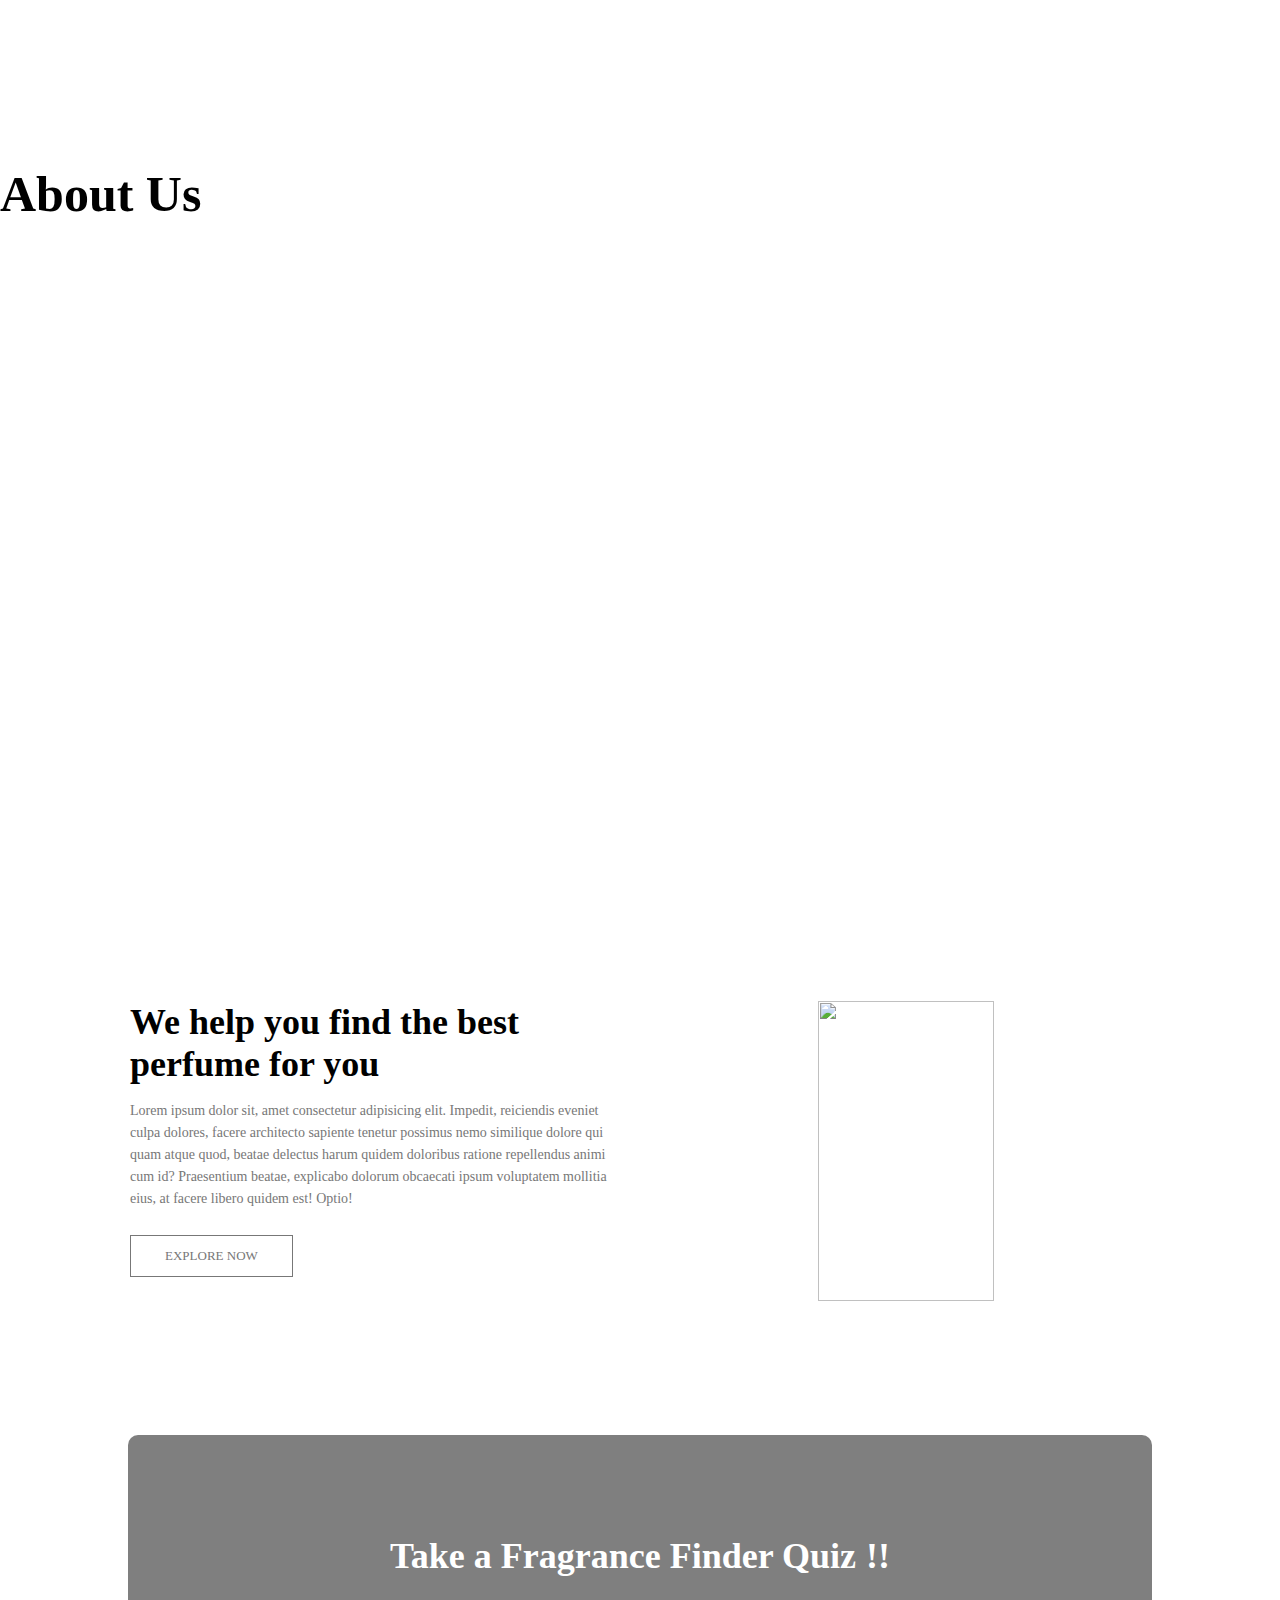
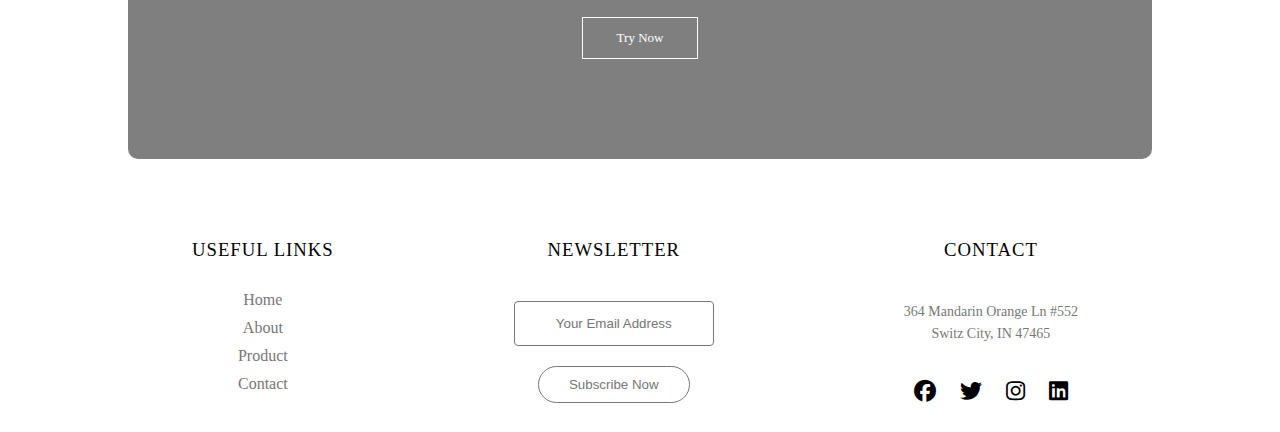
==== commit f59ce228: "change section class header to header" ====
--- a/html/about.html
+++ b/html/about.html
@@ -1,108 +1,121 @@
 <!DOCTYPE html>
 <html lang="en">
-<head>
-  <meta charset="UTF-8">
-  <meta name="viewport" content="width=device-width, initial-scale=1.0">
-  <title>Document</title>
+  <head>
+    <meta charset="UTF-8">
+    <meta name="viewport" content="width=device-width, initial-scale=1.0">
+    <title>Document</title>
 
-  
-  <link rel="stylesheet" href="../css/style.css">
-  <link rel="stylesheet" href="https://cdnjs.cloudflare.com/ajax/libs/font-awesome/6.4.2/css/all.min.css">
-</head>
-<body>
-<!-- header -->
-  <section class="sub-header">
-    <nav>
-      <h1 class="site-title"><a href="index.html" >Perfume</a></h1>
-      <div class="nav-links" id="navLinks">
-        <i class="fa-solid fa-xmark" onclick="hideMenu()"></i>
-        <ul class="nav_ul">
-          <li><a href="../index.html">Home</a></li>
-          <li><a href="./about.html">About</a></li>
-          <li><a href="./product.html">Product</a></li>
-          <li><a href="./contact.html">Contact</a></li>
-            
+    <link rel="stylesheet" href="../css/style.css">
+    <link
+      rel="stylesheet"
+      href="https://cdnjs.cloudflare.com/ajax/libs/font-awesome/6.4.2/css/all.min.css"
+    >
+  </head>
+
+  <body>
+    <!-- header -->
+    <header>
+      <nav>
+        <h1 class="site-title"><a href="index.html">Perfume</a></h1>
+        <div class="nav-links" id="navLinks">
+          <i class="fa-solid fa-xmark" onclick="hideMenu()"></i>
+          <ul class="nav_ul">
+            <li><a href="../index.html">Home</a></li>
+            <li><a href="./about.html">About</a></li>
+            <li><a href="./product.html">Product</a></li>
+            <li><a href="./contact.html">Contact</a></li>
           </ul>
+        </div>
+
+        <i class="fa-solid fa-bars" onclick="showMenu()"></i>
+      </nav>
+      <h1 class="about-title">About Us</h1>
+    </header>
+    <!-- about us content -->
+    <section class="about">
+      <div class="row">
+        <div class="about-col">
+          <h1>We help you find the best perfume for you</h1>
+          <p>
+            Lorem ipsum dolor sit, amet consectetur adipisicing elit. Impedit,
+            reiciendis eveniet culpa dolores, facere architecto sapiente tenetur
+            possimus nemo similique dolore qui quam atque quod, beatae delectus
+            harum quidem doloribus ratione repellendus animi cum id? Praesentium
+            beatae, explicabo dolorum obcaecati ipsum voluptatem mollitia eius,
+            at facere libero quidem est! Optio!
+          </p>
+          <a href="" class="btn">EXPLORE NOW</a>
+        </div>
+        <div class="about-col center">
+          <img
+            src="https://i.pinimg.com/474x/fb/1d/25/fb1d25f833fe83610f1ec4422959be9c.jpg"
+            alt=""
+          >
+        </div>
       </div>
-      
-      <i class="fa-solid fa-bars" onclick="showMenu()"></i>
+    </section>
+    <!-- extra section -->
+    <section class="extra">
+      <h1>Take a Fragrance Finder Quiz</h1>
+      <a
+        href="https://www.sephora.com/ca/en/beauty/fragrance-gift-guide"
+        class="main-btn"
+        target="_blank"
+        >Try Now</a
+      >
+    </section>
 
-
-    </nav>
-    <h1 class="about-title">About Us</h1>
-
-  </section>
-  <!-- about us content -->
-  <section class="about">
-    <div class="row">
-      <div class="about-col">
-        <h1>We help you find the best perfume for you
-        </h1>
-        <p>Lorem ipsum dolor sit, amet consectetur adipisicing elit. Impedit, reiciendis eveniet culpa dolores, facere architecto sapiente tenetur possimus nemo similique dolore qui quam atque quod, beatae delectus harum quidem doloribus ratione repellendus animi cum id? Praesentium beatae, explicabo dolorum obcaecati ipsum voluptatem mollitia eius, at facere libero quidem est! Optio!</p>
-        <a href="" class="btn">EXPLORE NOW</a>
+    <!-- footer -->
+    <section class="footer">
+      <div class="col-1">
+        <h3>USEFUL LINKS</h3>
+        <a href="../index.html">Home</a>
+        <a href="./about.html">About</a>
+        <a href="./product.html">Product</a>
+        <a href="./contact.html">Contact</a>
       </div>
-      <div class="about-col center">
-        <img src="https://i.pinimg.com/474x/fb/1d/25/fb1d25f833fe83610f1ec4422959be9c.jpg" alt="">
+      <div class="col-2">
+        <h3>NEWSLETTER</h3>
+        <form>
+          <input type="text" placeholder="Your Email Address">
+          <br>
+          <button type="submit">Subscribe Now</button>
+        </form>
       </div>
-    </div>
-
-  </section>
-  <!-- extra section -->
-  <section class="extra">
-    <h1>Take a Fragrance Finder Quiz</h1>
-    <a href="https://www.sephora.com/ca/en/beauty/fragrance-gift-guide" class="main-btn" target="_blank">Try Now</a>
-  </section>
-
-  <!-- footer -->
-  <section class="footer">
-    <div class="col-1">
-      <h3>USEFUL LINKS</h3>
-      <a href="../index.html">Home</a>
-      <a href="./about.html">About</a>
-      <a href="./product.html">Product</a>
-      <a href="./contact.html">Contact</a>
-    </div>
-    <div class="col-2">
-      <h3>NEWSLETTER</h3>
-      <form action="">
-        <input type="text" placeholder="Your Email Address">
-        <br>
-        <button type="submit">Subscribe Now</button>
-      </form>
-    </div>
-    <div class="col-3">
-      <h3>CONTACT</h3>
-      <p>364 Mandarin Orange Ln #552<br>
-        Switz City, IN 47465 </p>
+      <div class="col-3">
+        <h3>CONTACT</h3>
+        <p>
+          364 Mandarin Orange Ln #552<br>
+          Switz City, IN 47465
+        </p>
         <div class="social-icon">
           <i class="fa-brands fa-facebook"></i>
           <i class="fa-brands fa-twitter"></i>
           <i class="fa-brands fa-instagram"></i>
           <i class="fa-brands fa-linkedin"></i>
         </div>
-    </div>
-  </section>
+      </div>
+    </section>
 
+    <script>
+      // hamburger menu
+      let navLinks = document.getElementById("navLinks");
+      function showMenu() {
+        navLinks.style.right = "0";
+      }
+      function hideMenu() {
+        navLinks.style.right = "-200px";
+      }
+      //highlight current nav page
+      var currentURL = window.location.href;
 
-  <script>
-    // hamburger menu
-    let navLinks = document.getElementById("navLinks");
-    function showMenu() {
-      navLinks.style.right = "0";
-    }
-    function hideMenu() {
-      navLinks.style.right = "-200px";
-    }
-    //highlight current nav page
-    var currentURL = window.location.href;
+      var navLink = document.querySelectorAll("nav ul li a");
 
-    var navLink = document.querySelectorAll("nav ul li a");
-
-    for (var i = 0; i < navLink.length; i++) {
-      if (navLink[i].href === currentURL) {
-        navLink[i].classList.add("current-page");
+      for (var i = 0; i < navLink.length; i++) {
+        if (navLink[i].href === currentURL) {
+          navLink[i].classList.add("current-page");
+        }
       }
-    }
-  </script>
-</body>
-</html>+    </script>
+  </body>
+</html>
--- a/css/style.css
+++ b/css/style.css
@@ -41,7 +41,7 @@
 .about-title {
   margin-top: 100px;
   font-size: 50px;
-  animation: title-fade-in 3s ease 0s 1 normal running forwards;
+  animation: title-fade-in 3s ease 0s 1 normal forwards;
 }
 
 @keyframes title-fade-in {
@@ -58,7 +58,7 @@
 }
 
 /* header section */
-.header {
+header {
   min-height: 100vh;
   width: 100%;
   background-image: url(https://images.unsplash.com/photo-1611066529351-2b0c0754a7de?ixlib=rb-4.0.3&ixid=M3wxMjA3fDB8MHxzZWFyY2h8MTQ4fHxwZXJmdW1lfGVufDB8MHwwfHx8MA%3D%3D&auto=format&fit=crop&w=1400&q=60);
@@ -413,7 +413,7 @@
   flex-basis: 48%;
   margin-bottom: 30px;
 }
-.contact-col div {
+.contact-col .address {
   display: flex;
   align-items: center;
   margin-bottom: 40px;
@@ -516,7 +516,7 @@
     flex-direction: column;
   }
   /* header section */
-  .header {
+  header {
     background-image: linear-gradient(
         rgba(109, 109, 109, 0.1),
         rgba(0, 0, 0, 0.1)
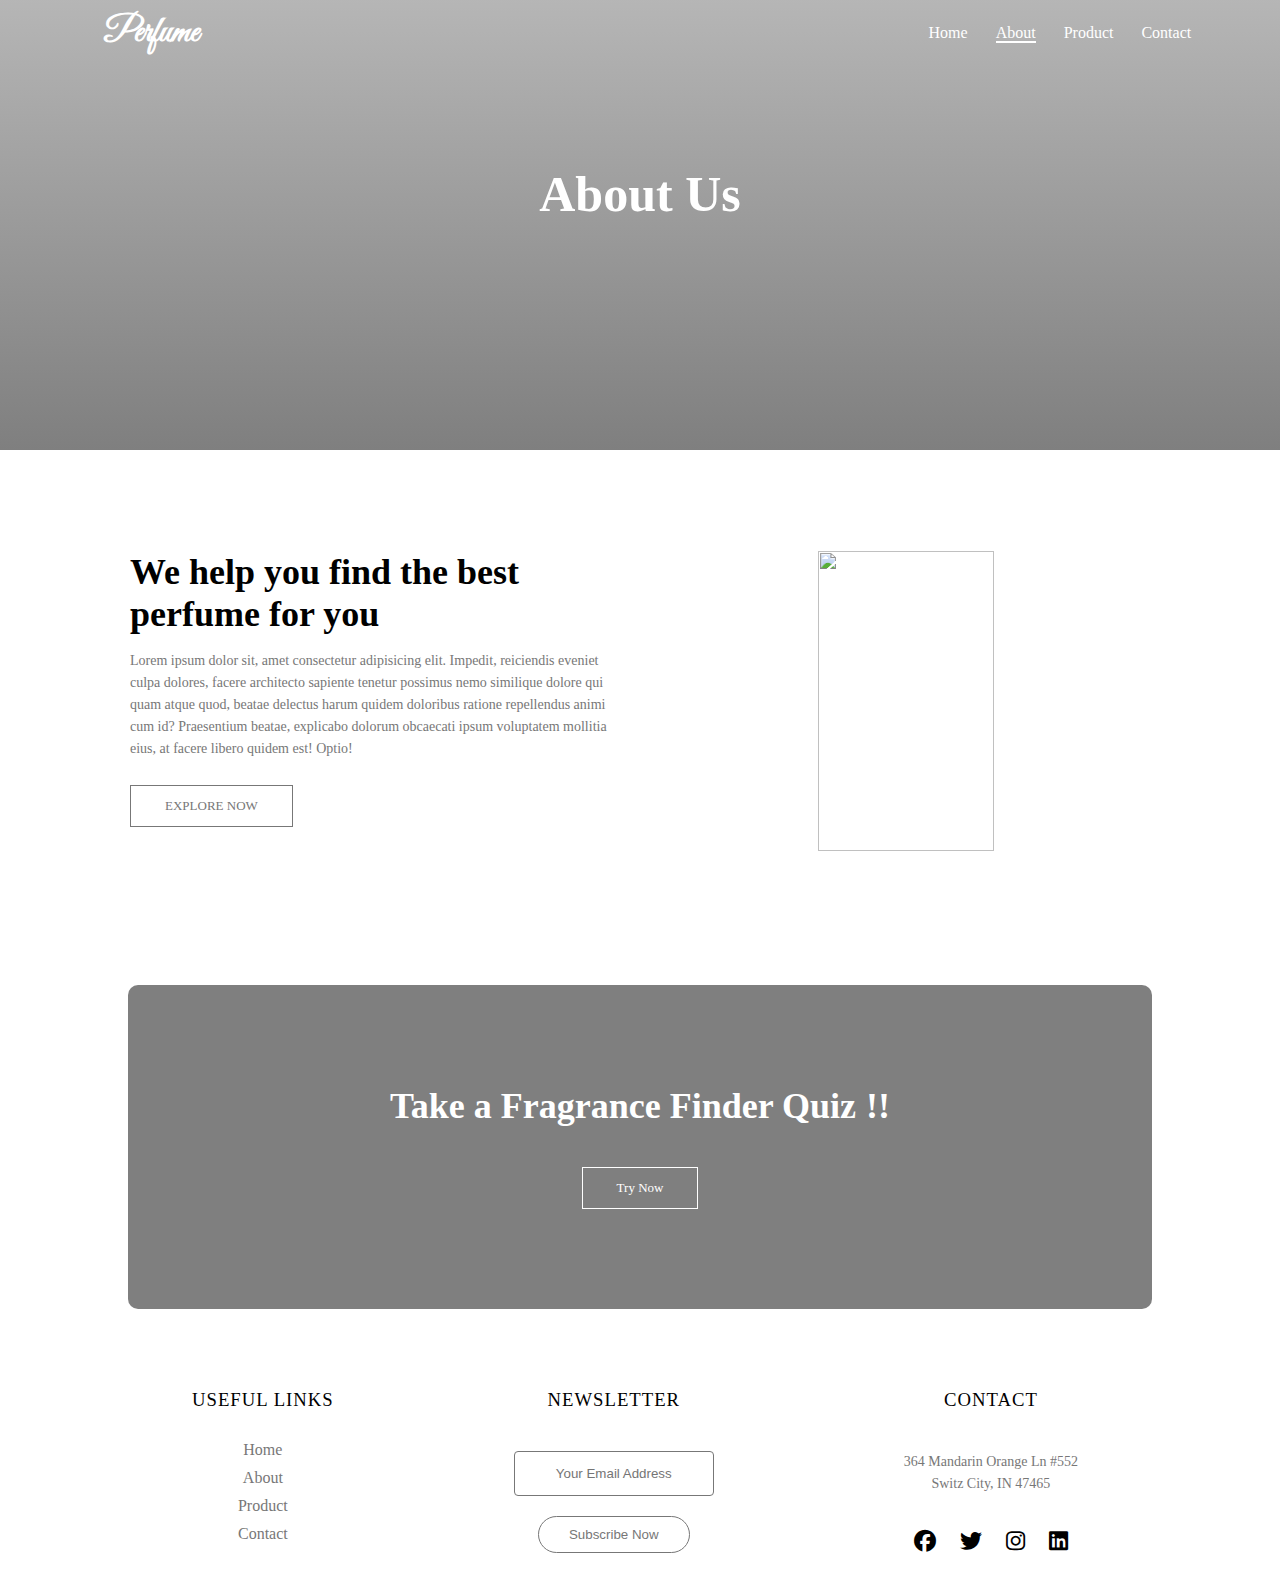
==== commit add0c1b2: "add js file" ====
--- a/html/about.html
+++ b/html/about.html
@@ -14,7 +14,7 @@
 
   <body>
     <!-- header -->
-    <header>
+    <section class="sub-header">
       <nav>
         <h1 class="site-title"><a href="index.html">Perfume</a></h1>
         <div class="nav-links" id="navLinks">
@@ -30,7 +30,7 @@
         <i class="fa-solid fa-bars" onclick="showMenu()"></i>
       </nav>
       <h1 class="about-title">About Us</h1>
-    </header>
+    </section>
     <!-- about us content -->
     <section class="about">
       <div class="row">
@@ -97,25 +97,6 @@
       </div>
     </section>
 
-    <script>
-      // hamburger menu
-      let navLinks = document.getElementById("navLinks");
-      function showMenu() {
-        navLinks.style.right = "0";
-      }
-      function hideMenu() {
-        navLinks.style.right = "-200px";
-      }
-      //highlight current nav page
-      var currentURL = window.location.href;
-
-      var navLink = document.querySelectorAll("nav ul li a");
-
-      for (var i = 0; i < navLink.length; i++) {
-        if (navLink[i].href === currentURL) {
-          navLink[i].classList.add("current-page");
-        }
-      }
-    </script>
+    <script src="../js/style.js"></script>
   </body>
 </html>
